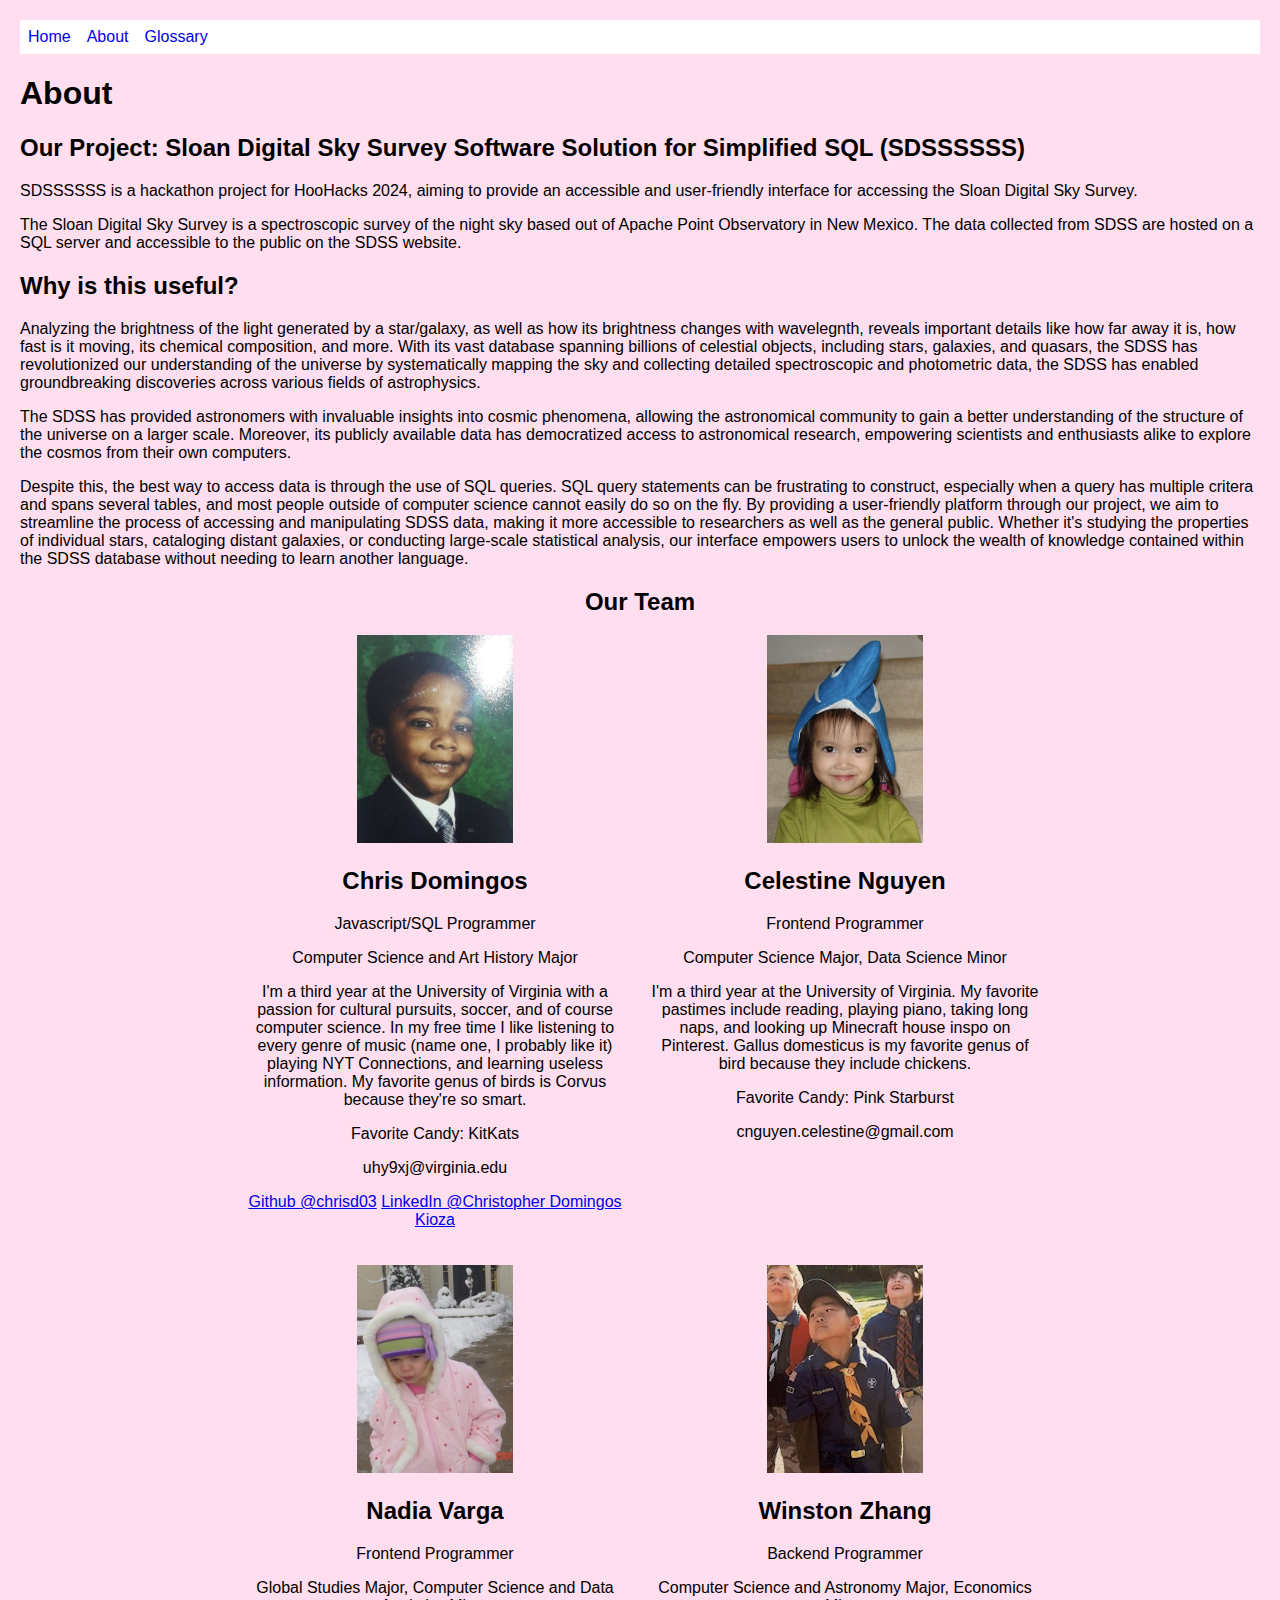
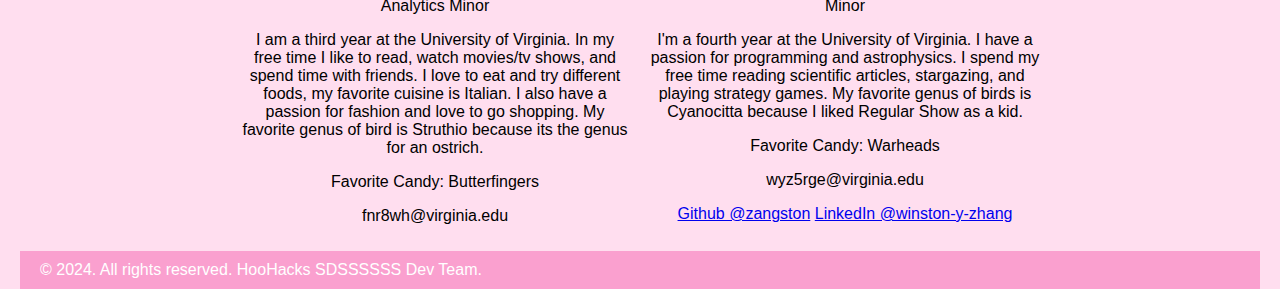
==== about.html @ 61f69108 "Merge branch 'CelestineNadia'" ====
<!DOCTYPE html>

<html lang="en">
<head>
  <title>Sloan Digital Sky Survey Software Solution For Simplified SQL (SDSSSSSS)</title>
  <link rel="stylesheet" href="styles.css">
</head>


<body>
  <nav class="navbar">
    <li><a style="text-decoration: none" href="index.html" class="nav-link">Home</a></li>
    <li><a style="text-decoration:none" href="about.html" class="nav-link">About</a></li>
    <li><a style="text-decoration:none" href="glossary.html" class="nav-link">Glossary</a></li>
  </nav>

  <div class="about-section">

      <h1>About</h1>
      
      <h2>Our Project: Sloan Digital Sky Survey Software Solution for Simplified SQL (SDSSSSSS)</h2>
      <p>SDSSSSSS is a hackathon project for HooHacks 2024, aiming to provide an accessible and user-friendly interface for accessing the Sloan Digital Sky Survey.</p>
      <p>The Sloan Digital Sky Survey is a spectroscopic survey of the night sky based out of Apache Point Observatory in New Mexico. The data collected from SDSS
          are hosted on a SQL server and accessible to the public on the SDSS website.
      </p>

      <h2>Why is this useful?</h2>
      
      <p>Analyzing the brightness of the light generated by a star/galaxy, as well as how its brightness changes with wavelegnth, reveals important details like
        how far away it is, how fast is it moving, its chemical composition, and more. With its vast database spanning billions of celestial objects, 
        including stars, galaxies, and quasars, the SDSS has revolutionized our understanding of the universe by systematically mapping the sky and collecting detailed 
        spectroscopic and photometric data, the SDSS has enabled groundbreaking discoveries across various fields of astrophysics.
      </p>
      <p>
        The SDSS has provided astronomers with invaluable insights into cosmic phenomena, allowing the astronomical community to gain a better understanding of the structure
        of the universe on a larger scale. Moreover, its publicly available data has democratized access to astronomical research, empowering scientists and enthusiasts 
        alike to explore the cosmos from their own computers.
      </p>
      <p>
        Despite this, the best way to access data is through the use of SQL queries. SQL query statements can be frustrating to construct, especially when a query has 
        multiple critera and spans several tables, and most people outside of computer science cannot easily do so on the fly. By providing a user-friendly platform 
        through our project, we aim to streamline the process of accessing and manipulating SDSS data, making it more accessible to researchers as well as the general public. 
        Whether it's studying the properties of individual stars, cataloging distant galaxies, or conducting large-scale statistical analysis, our interface empowers 
        users to unlock the wealth of knowledge contained within the SDSS database without needing to learn another language.
      </p>

    <h2 style="text-align:center">Our Team</h2>

    <div class="bios">
      <div class="row">
        <div class="column">
          <div class="card">
            <img src="images/chris-cropped.jpg" alt="Chris" style="width:40%">
            <div class="container">
              <h2>Chris Domingos</h2>
              <p class="title">Javascript/SQL Programmer</p>
              <p>Computer Science and Art History Major</p>
              <p>I'm a third year at the University of Virginia with a passion for
                  cultural pursuits, soccer, and of course computer science. In my free
                  time I like listening to every genre of music (name one, I probably like it)
                  playing NYT Connections, and learning useless information. My favorite genus of
                  birds is Corvus because they're so smart.
              </p>
              <p>Favorite Candy: KitKats</p>
              <p>uhy9xj@virginia.edu</p>
              <a href="https://github.com/chrisd03">Github @chrisd03</a>
              <a href="https://linkedin.com/in/chris-domingos/">LinkedIn @Christopher Domingos Kioza</a>
              <p></p>
            </div>
          </div>
        </div>
      

          <div class="card">
            <img src="images/celestine-cropped.jpg" alt="Celestine" style="width:40%">
            <div class="container">
              <h2>Celestine Nguyen</h2>
              <p class="title">Frontend Programmer</p>
              <p>Computer Science Major, Data Science Minor</p>
              <p>I'm a third year at the University of Virginia. My favorite pastimes include
                reading, playing piano, taking long naps, and looking up Minecraft house inspo
                on Pinterest. Gallus domesticus is my favorite genus of bird because they include 
                chickens. 
            </p>
              <p>Favorite Candy: Pink Starburst</p>
              <p>cnguyen.celestine@gmail.com</p>
              <p></p>
            </div>
          </div>

      

          <div class="card">
            <img src="images/nadia-cropped.jpg" alt="Nadia" style="width:40%">
            <div class="container">
              <h2>Nadia Varga</h2>
              <p class="title">Frontend Programmer</p>
              <p>Global Studies Major, Computer Science and Data Analytics Minor</p>
              <p>I am a third year at the University of Virginia. In my free time I like to read,
                watch movies/tv shows, and spend time with friends. I love to eat and try different foods,
                my favorite cuisine is Italian. I also have a passion for fashion and love to go shopping.
                My favorite genus of bird is Struthio because its the genus for an ostrich.
            </p>
              <p>Favorite Candy: Butterfingers</p>
              <p>fnr8wh@virginia.edu</p>
              <p></p>
            </div>
          </div>



        <div class="card">
          <img src="images/winston-cropped.jpg" alt="Winston" style="width:40%">
          <div class="container">
            <h2>Winston Zhang</h2>
            <p class="title">Backend Programmer</p>
            <p>Computer Science and Astronomy Major, Economics Minor</p>
            <p>I'm a fourth year at the University of Virginia. I have a passion for programming and astrophysics. 
                I spend my free time reading scientific articles, stargazing, and playing strategy games. 
                My favorite genus of birds is Cyanocitta because I liked Regular Show as a kid.</p>
            <p>Favorite Candy: Warheads</p>
            <p>wyz5rge@virginia.edu</p>
            <a href="https://github.com/zangston">Github @zangston</a> 
            <a href="https://linkedin.com/in/winston-y-zhang/">LinkedIn @winston-y-zhang</a>
          </div>
        </div>
  </div>
  </div>
  </div>
</body>

<footer class="footer mt-4 mb-4">
  <div class="container text-center">
    <span class="text-muted">&copy; 2024. All rights reserved. HooHacks SDSSSSSS Dev Team. </span>
  </div>
</footer>
</html>
---- styles.css ----
html {
    height: 100%;
  }


body {
    font-family: 'Trebuchet MS', sans-serif;
    margin: 20px;
    padding: 0;
    background-color: #ffdeef;
    display: flex;
    flex-direction: column;
    min-height: 100vh;
}

main {
    flex: 1;
  }
  
  .footer {
    margin-top: auto;
  }

header {
    background-color: #333;
    color: #fff;
    padding: 10px 20px;
}

footer {
    background-color: #faa0cf;
    color: #fff;
    padding: 10px 20px;
    margin: 0;
}

li {
    display: inline;
    float: left;
}
  
/* a {
    display: block;
    padding: 8px;
    background-color: #fff;
} */

nav {
    background-color: #fff;
    /* padding: 10px 20px; */

    list-style-type: none;
    margin: 0;
    padding: 0;
    overflow: hidden;
    /* background-color: #dddddd; */
}

nav ul {
    list-style-type: none;
    padding: 0;
}
nav ul li {
    display: inline;
    margin-right: 10px;
}
nav ul li a {
    color: #fff;
    text-decoration: none;
}

.nav-item {
    float: left;
    display: block;
    color: white;
    text-align: center;
    padding: 14px 20px;
    text-decoration: none;
    transition: background-color 0.3s;
}

.nav-link {
    display: block;
    padding: 8px;
    background-color: #fff;
}

.nav-link:hover {
    background-color: #faa0cf;
    color: white;
}

.bios {
    display: flex;
  flex-wrap: wrap;
  justify-content: space-between;
  text-align: center;
}


.row {
    display: grid;
    grid-template-columns: repeat(2, 1fr); /* Create two columns */
    gap: 20px; /* Space between items */
    margin: 0 auto;
    margin-bottom: 10px;
    max-width: 800px;
  }
  
  .card img {
    width: auto; /* Make the image fill the container */
    height: auto; 

  }
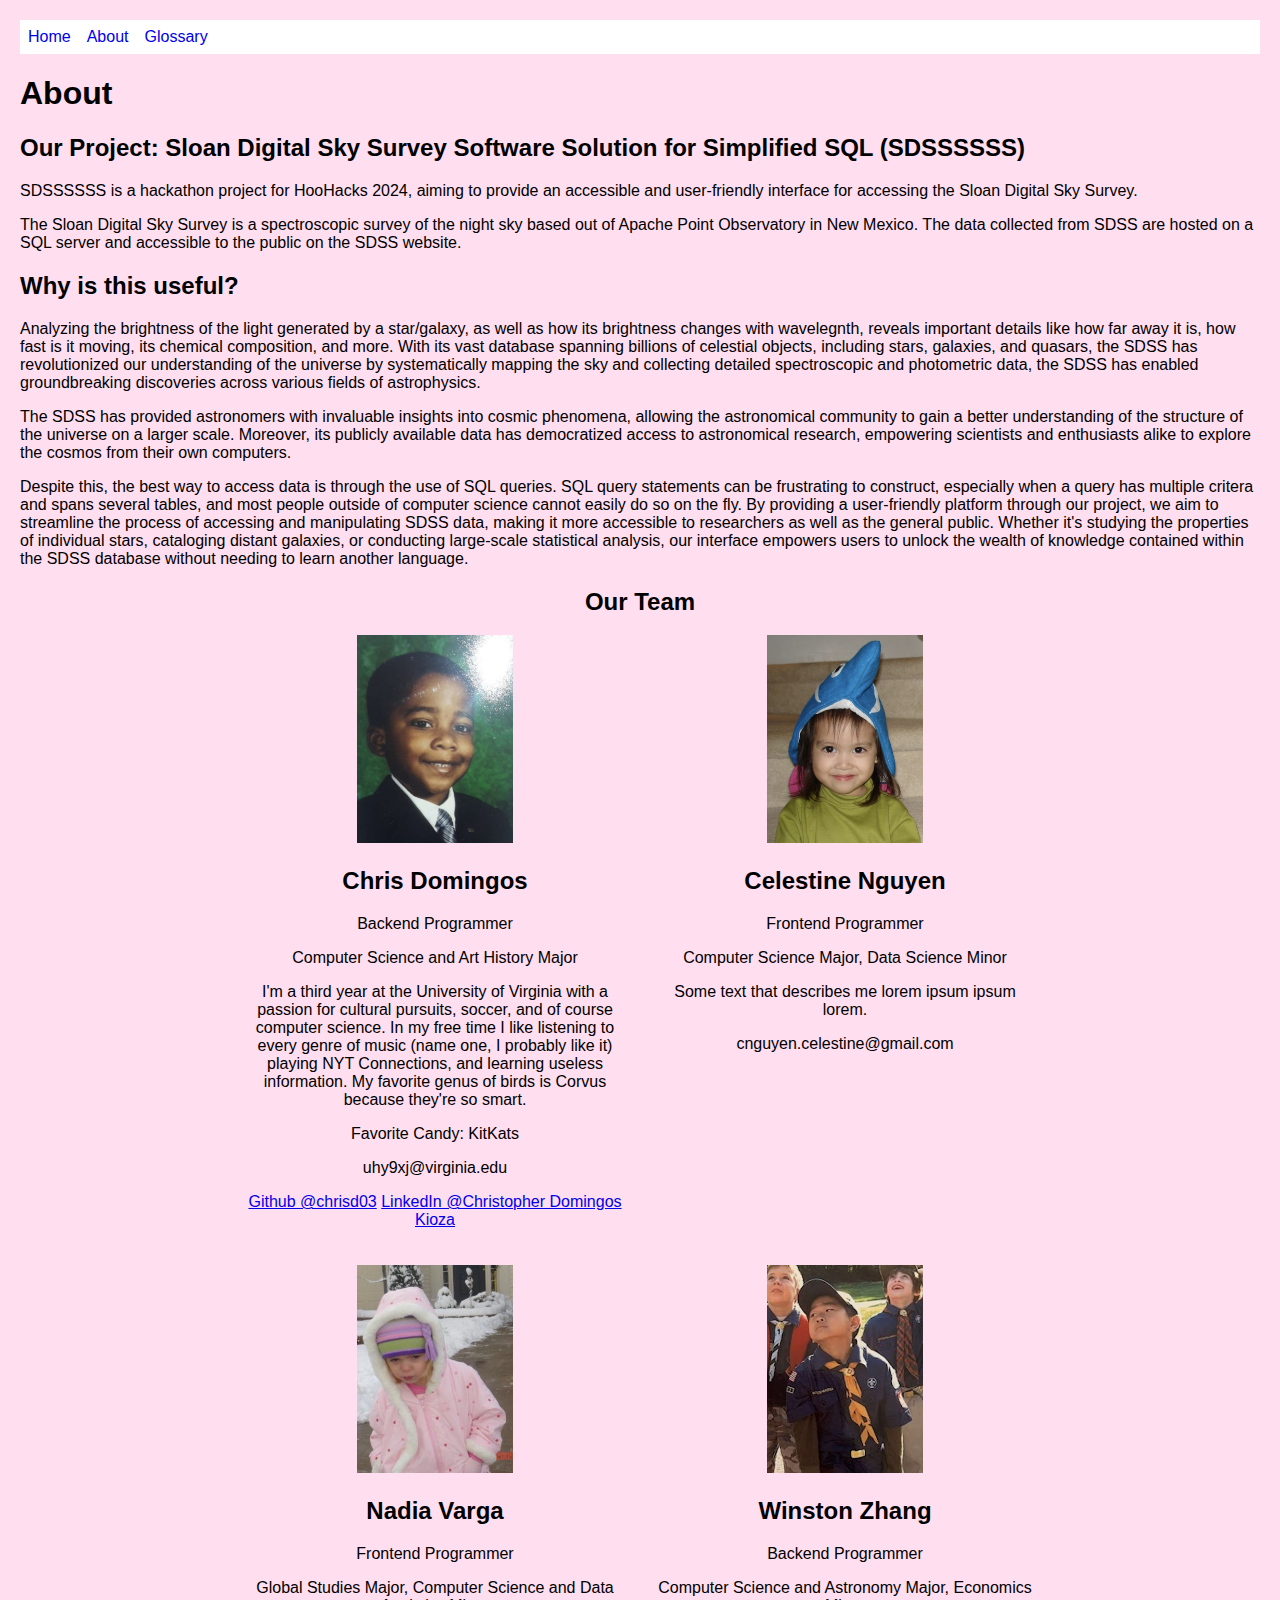
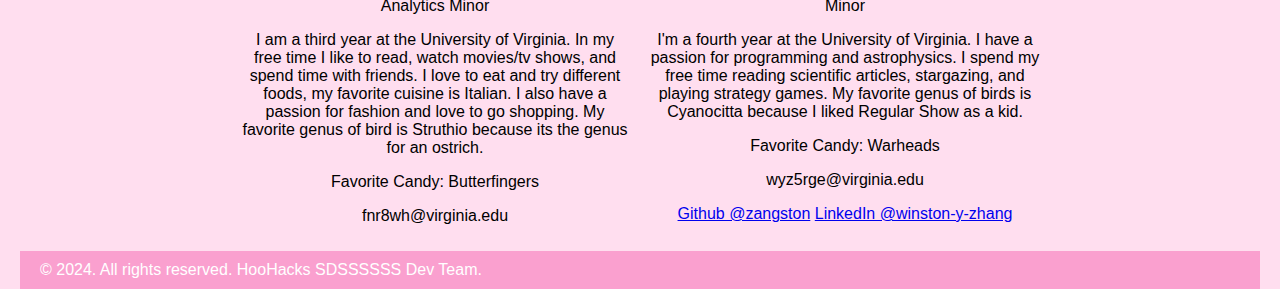
==== commit 425a1624: "updated about" ====
--- a/about.html
+++ b/about.html
@@ -53,7 +53,7 @@
             <img src="images/chris-cropped.jpg" alt="Chris" style="width:40%">
             <div class="container">
               <h2>Chris Domingos</h2>
-              <p class="title">Javascript/SQL Programmer</p>
+              <p class="title">Backend Programmer</p>
               <p>Computer Science and Art History Major</p>
               <p>I'm a third year at the University of Virginia with a passion for
                   cultural pursuits, soccer, and of course computer science. In my free
@@ -77,12 +77,7 @@
               <h2>Celestine Nguyen</h2>
               <p class="title">Frontend Programmer</p>
               <p>Computer Science Major, Data Science Minor</p>
-              <p>I'm a third year at the University of Virginia. My favorite pastimes include
-                reading, playing piano, taking long naps, and looking up Minecraft house inspo
-                on Pinterest. Gallus domesticus is my favorite genus of bird because they include 
-                chickens. 
-            </p>
-              <p>Favorite Candy: Pink Starburst</p>
+              <p>Some text that describes me lorem ipsum ipsum lorem.</p>
               <p>cnguyen.celestine@gmail.com</p>
               <p></p>
             </div>
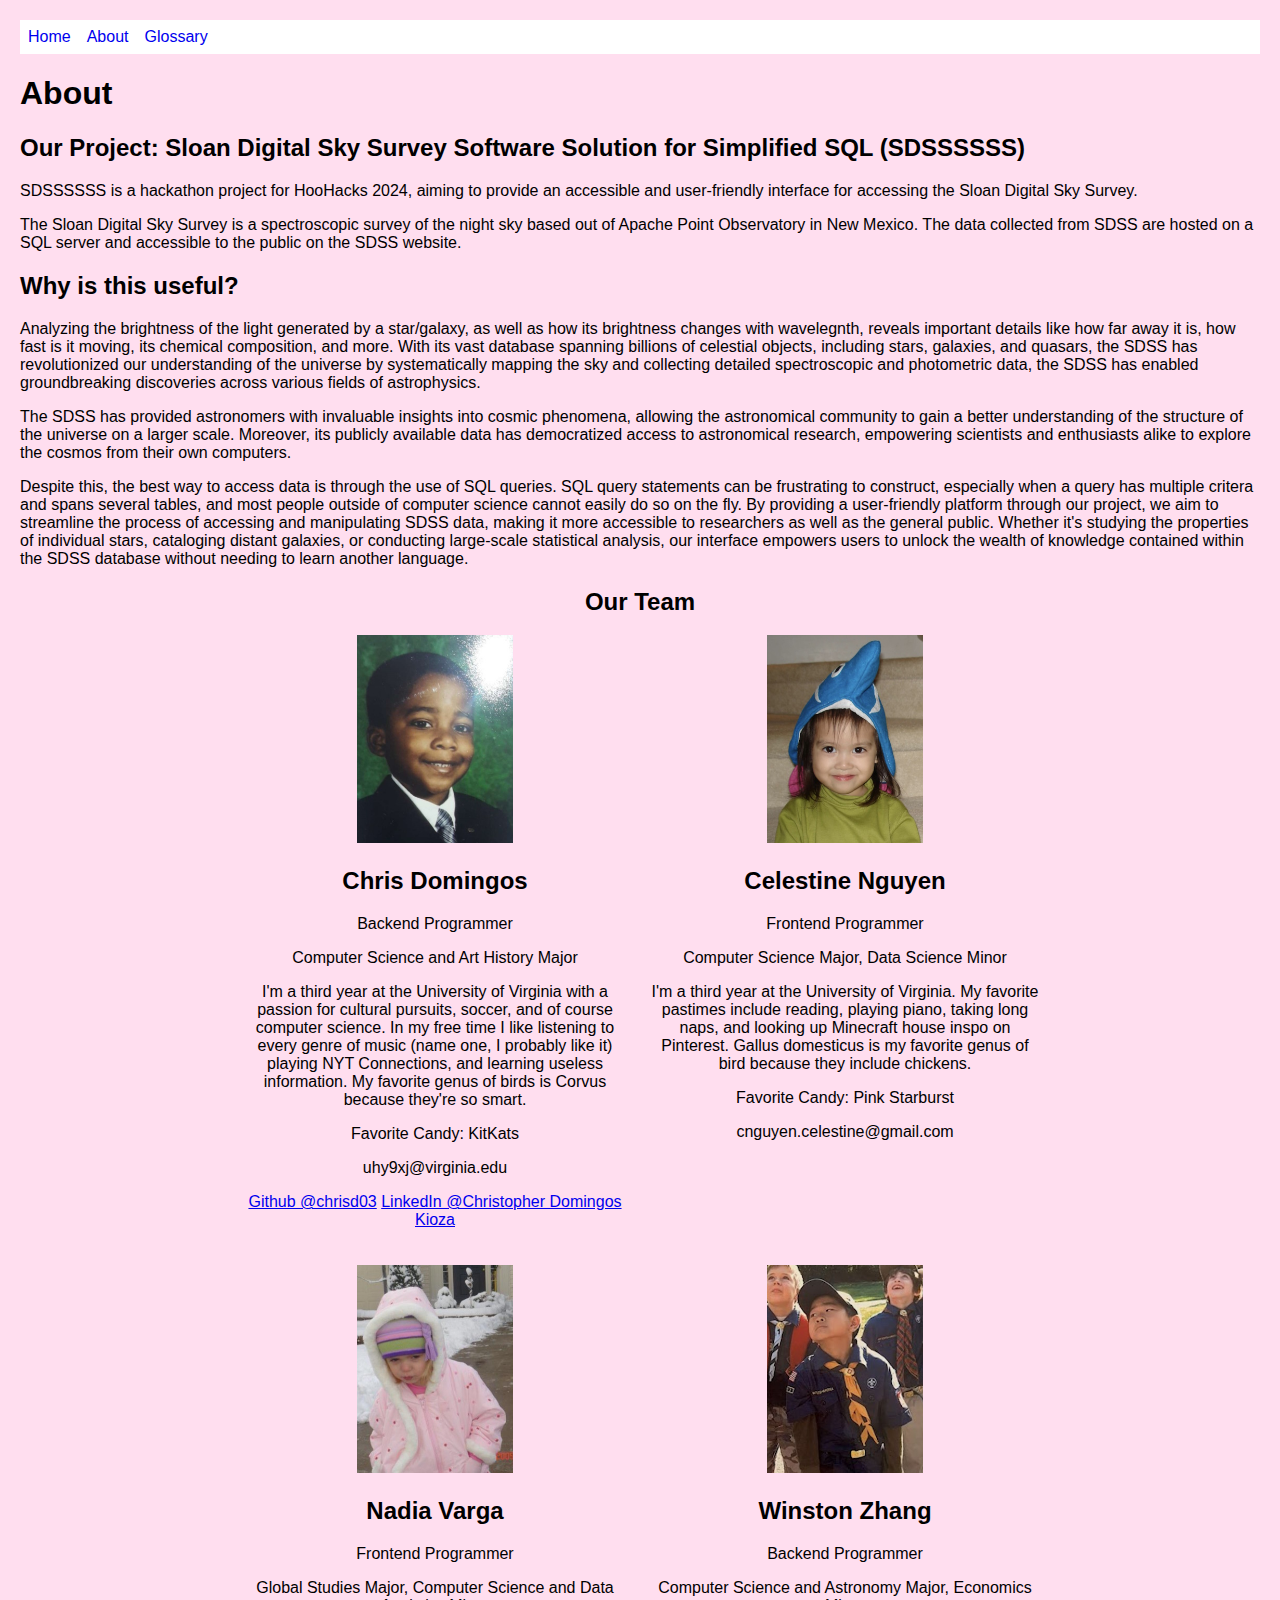
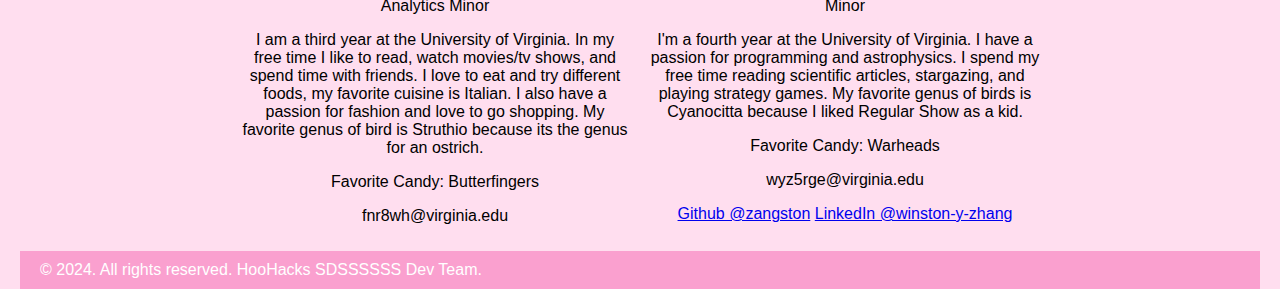
==== commit 39abeb98: "Merge remote-tracking branch 'origin/main'" ====
--- a/about.html
+++ b/about.html
@@ -77,7 +77,12 @@
               <h2>Celestine Nguyen</h2>
               <p class="title">Frontend Programmer</p>
               <p>Computer Science Major, Data Science Minor</p>
-              <p>Some text that describes me lorem ipsum ipsum lorem.</p>
+              <p>I'm a third year at the University of Virginia. My favorite pastimes include
+                reading, playing piano, taking long naps, and looking up Minecraft house inspo
+                on Pinterest. Gallus domesticus is my favorite genus of bird because they include 
+                chickens. 
+            </p>
+              <p>Favorite Candy: Pink Starburst</p>
               <p>cnguyen.celestine@gmail.com</p>
               <p></p>
             </div>
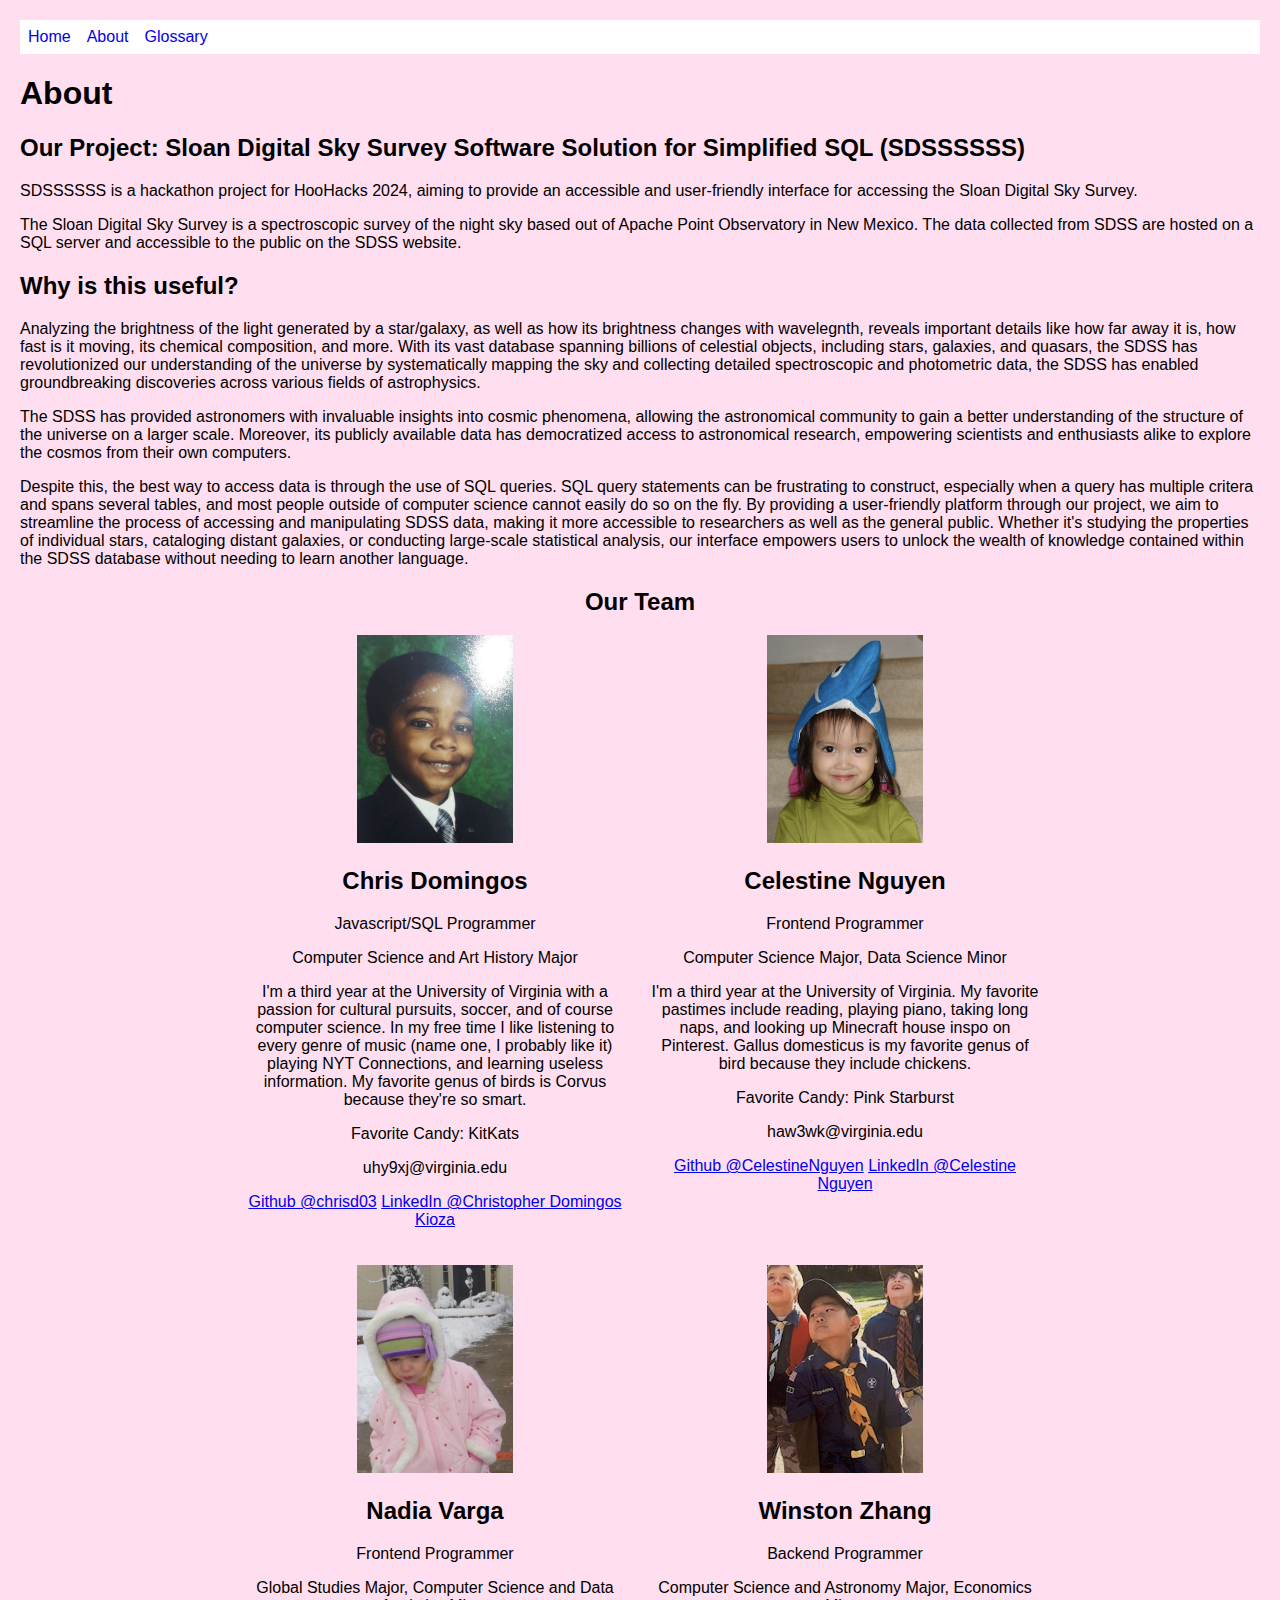
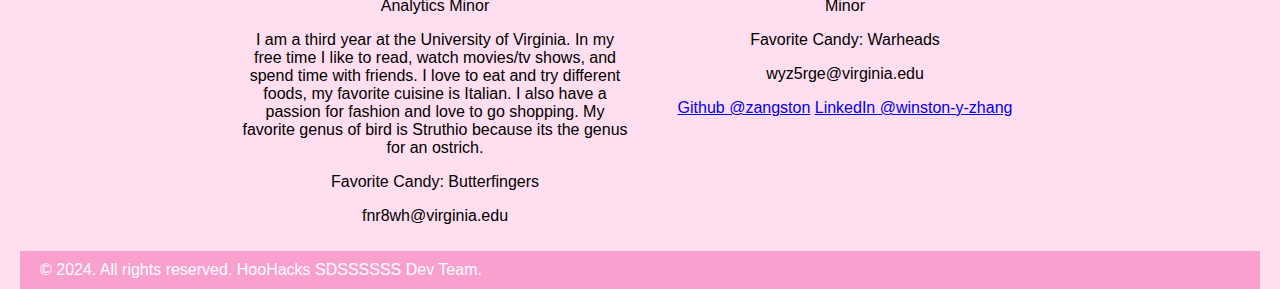
==== commit c62d4886: "maur edits" ====
--- a/about.html
+++ b/about.html
@@ -53,7 +53,7 @@
             <img src="images/chris-cropped.jpg" alt="Chris" style="width:40%">
             <div class="container">
               <h2>Chris Domingos</h2>
-              <p class="title">Backend Programmer</p>
+              <p class="title">Javascript/SQL Programmer</p>
               <p>Computer Science and Art History Major</p>
               <p>I'm a third year at the University of Virginia with a passion for
                   cultural pursuits, soccer, and of course computer science. In my free
@@ -83,7 +83,9 @@
                 chickens. 
             </p>
               <p>Favorite Candy: Pink Starburst</p>
-              <p>cnguyen.celestine@gmail.com</p>
+              <p>haw3wk@virginia.edu</p>
+              <a href="https://github.com/CelestineNguyen">Github @CelestineNguyen</a> 
+              <a href="https://www.linkedin.com/in/celestine-n-99644a275">LinkedIn @Celestine Nguyen</a>
               <p></p>
             </div>
           </div>
@@ -115,9 +117,6 @@
             <h2>Winston Zhang</h2>
             <p class="title">Backend Programmer</p>
             <p>Computer Science and Astronomy Major, Economics Minor</p>
-            <p>I'm a fourth year at the University of Virginia. I have a passion for programming and astrophysics. 
-                I spend my free time reading scientific articles, stargazing, and playing strategy games. 
-                My favorite genus of birds is Cyanocitta because I liked Regular Show as a kid.</p>
             <p>Favorite Candy: Warheads</p>
             <p>wyz5rge@virginia.edu</p>
             <a href="https://github.com/zangston">Github @zangston</a> 
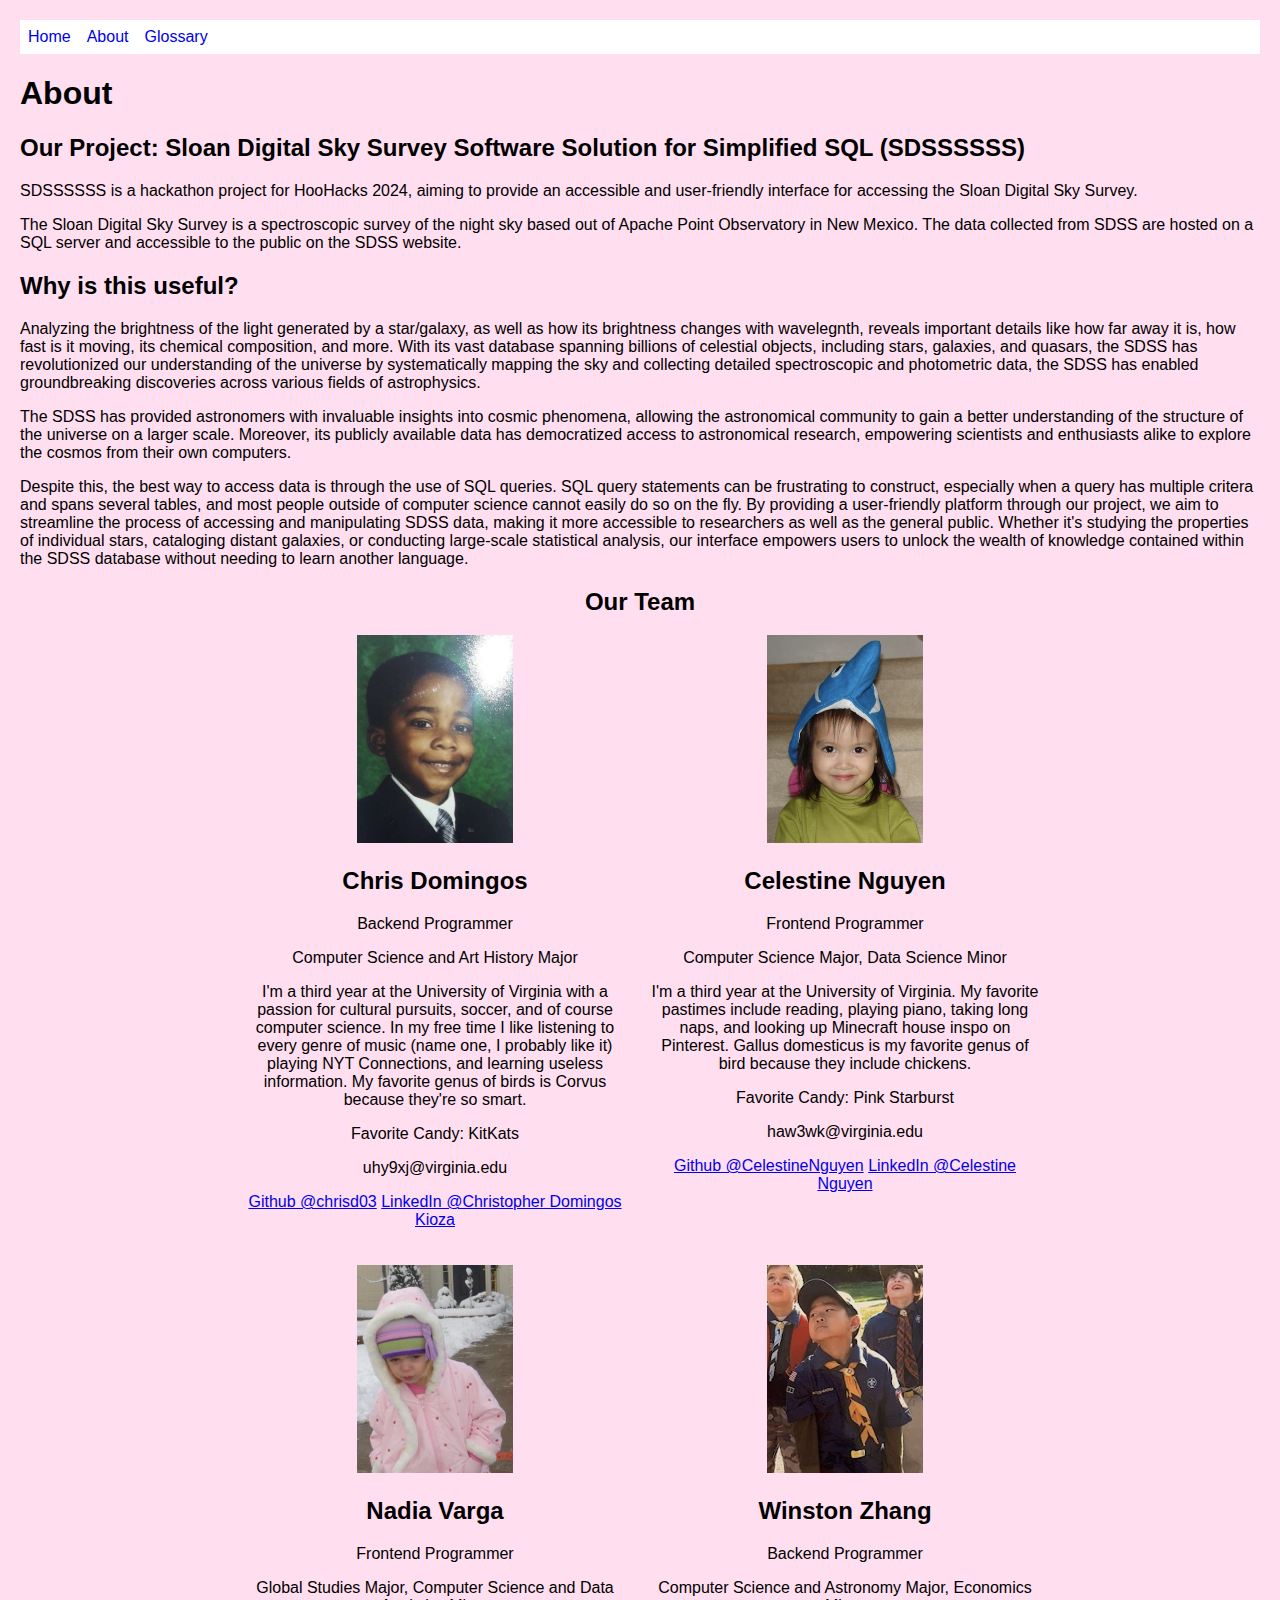
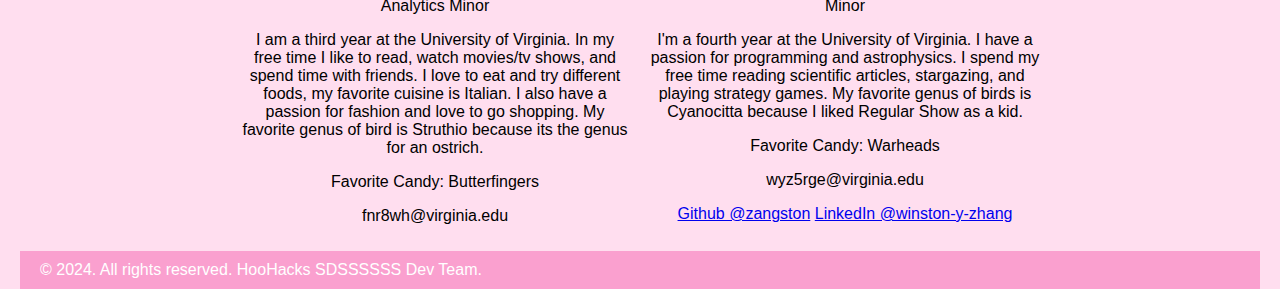
==== commit b41b5ea4: "Merge branch 'main' into CelestineNadia" ====
--- a/about.html
+++ b/about.html
@@ -53,7 +53,7 @@
             <img src="images/chris-cropped.jpg" alt="Chris" style="width:40%">
             <div class="container">
               <h2>Chris Domingos</h2>
-              <p class="title">Javascript/SQL Programmer</p>
+              <p class="title">Backend Programmer</p>
               <p>Computer Science and Art History Major</p>
               <p>I'm a third year at the University of Virginia with a passion for
                   cultural pursuits, soccer, and of course computer science. In my free
@@ -117,6 +117,9 @@
             <h2>Winston Zhang</h2>
             <p class="title">Backend Programmer</p>
             <p>Computer Science and Astronomy Major, Economics Minor</p>
+            <p>I'm a fourth year at the University of Virginia. I have a passion for programming and astrophysics. 
+                I spend my free time reading scientific articles, stargazing, and playing strategy games. 
+                My favorite genus of birds is Cyanocitta because I liked Regular Show as a kid.</p>
             <p>Favorite Candy: Warheads</p>
             <p>wyz5rge@virginia.edu</p>
             <a href="https://github.com/zangston">Github @zangston</a> 
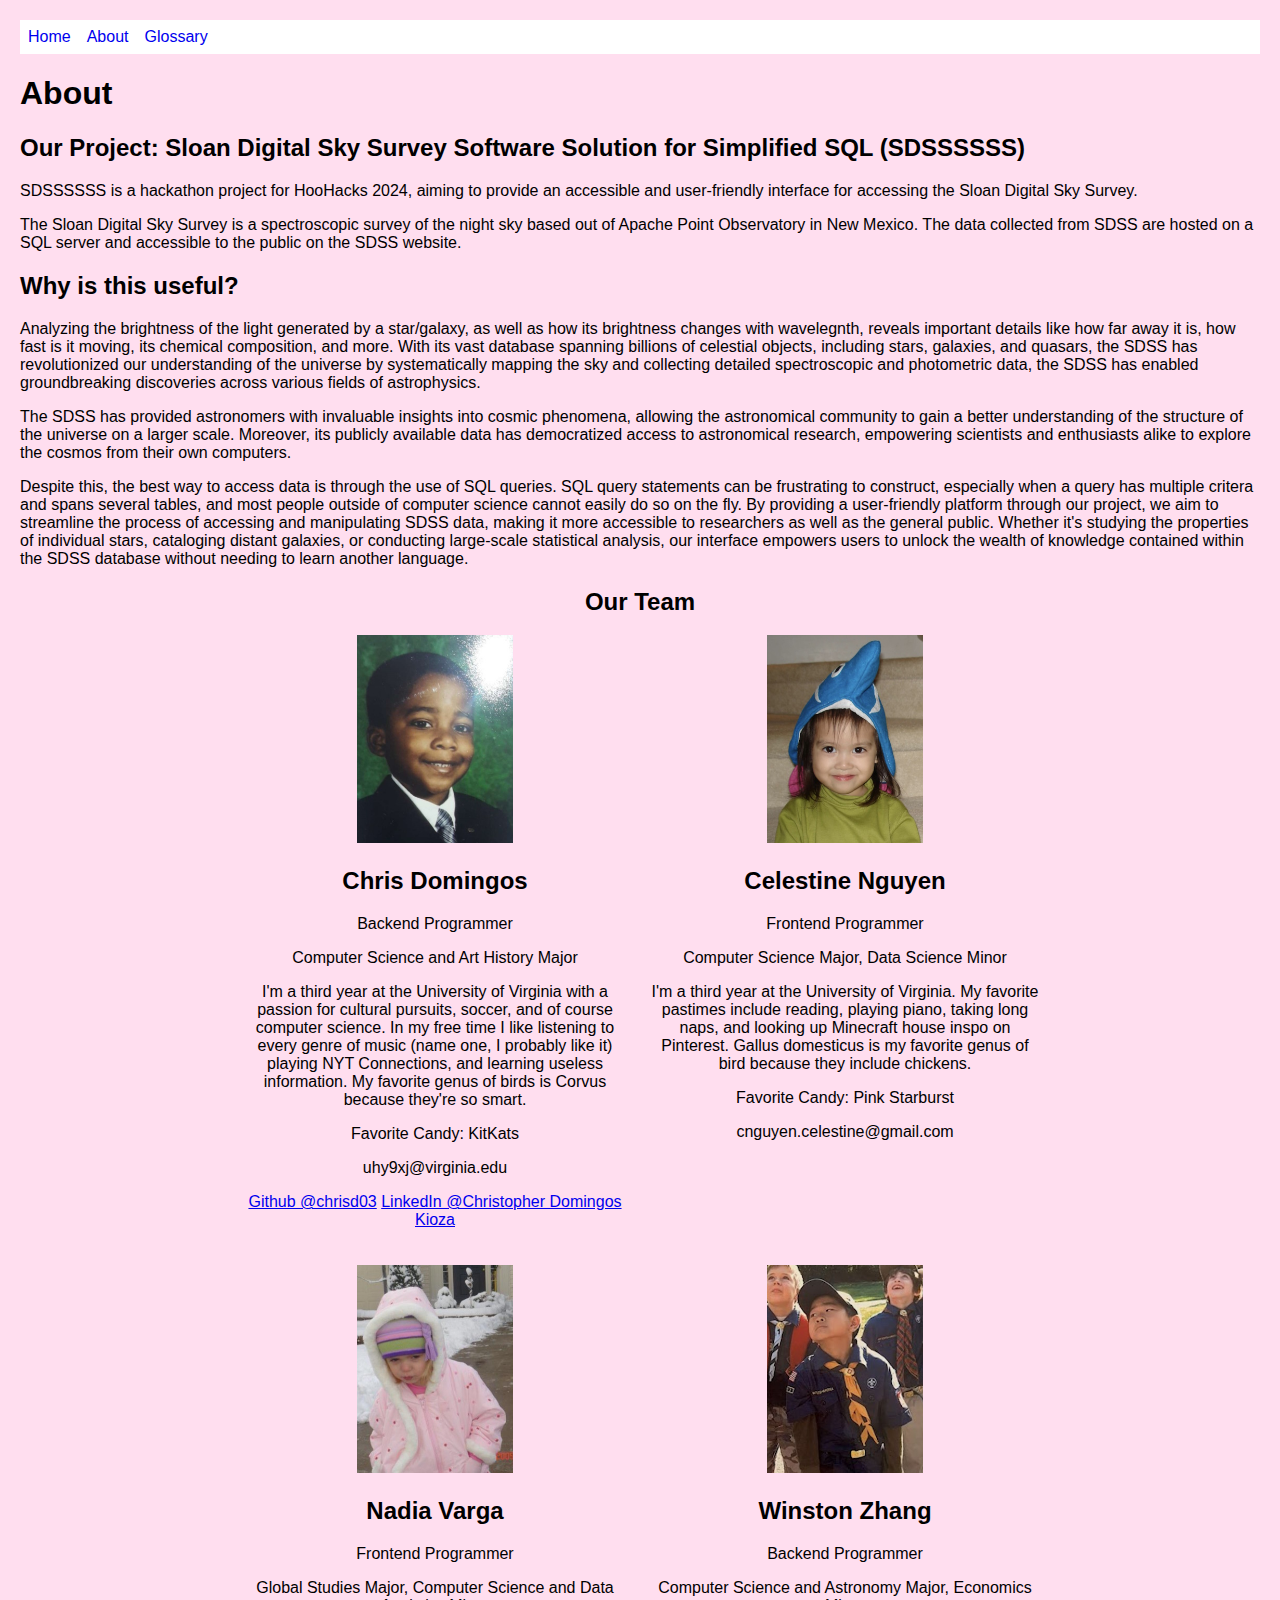
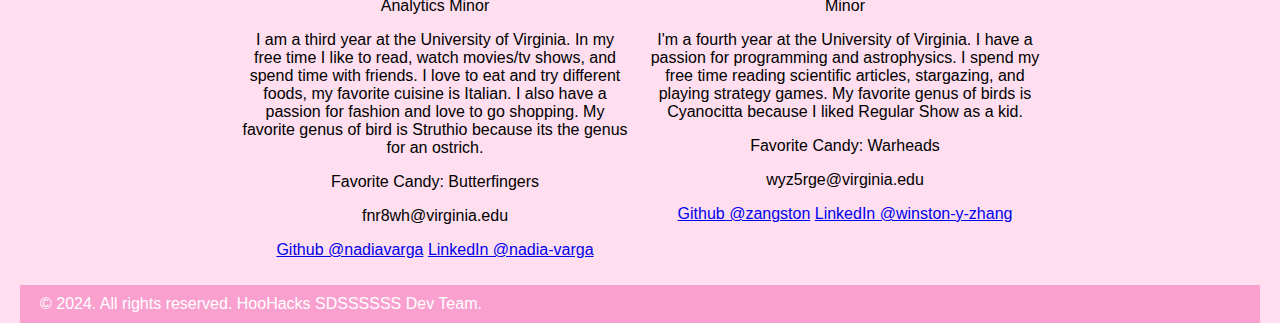
==== commit 332182e9: "bio link" ====
--- a/about.html
+++ b/about.html
@@ -83,9 +83,7 @@
                 chickens. 
             </p>
               <p>Favorite Candy: Pink Starburst</p>
-              <p>haw3wk@virginia.edu</p>
-              <a href="https://github.com/CelestineNguyen">Github @CelestineNguyen</a> 
-              <a href="https://www.linkedin.com/in/celestine-n-99644a275">LinkedIn @Celestine Nguyen</a>
+              <p>cnguyen.celestine@gmail.com</p>
               <p></p>
             </div>
           </div>
@@ -105,6 +103,8 @@
             </p>
               <p>Favorite Candy: Butterfingers</p>
               <p>fnr8wh@virginia.edu</p>
+              <a href="https://github.com/nadiavarga">Github @nadiavarga</a> 
+              <a href="https://www.linkedin.com/in/nadia-varga-7637b2283/">LinkedIn @nadia-varga</a>
               <p></p>
             </div>
           </div>
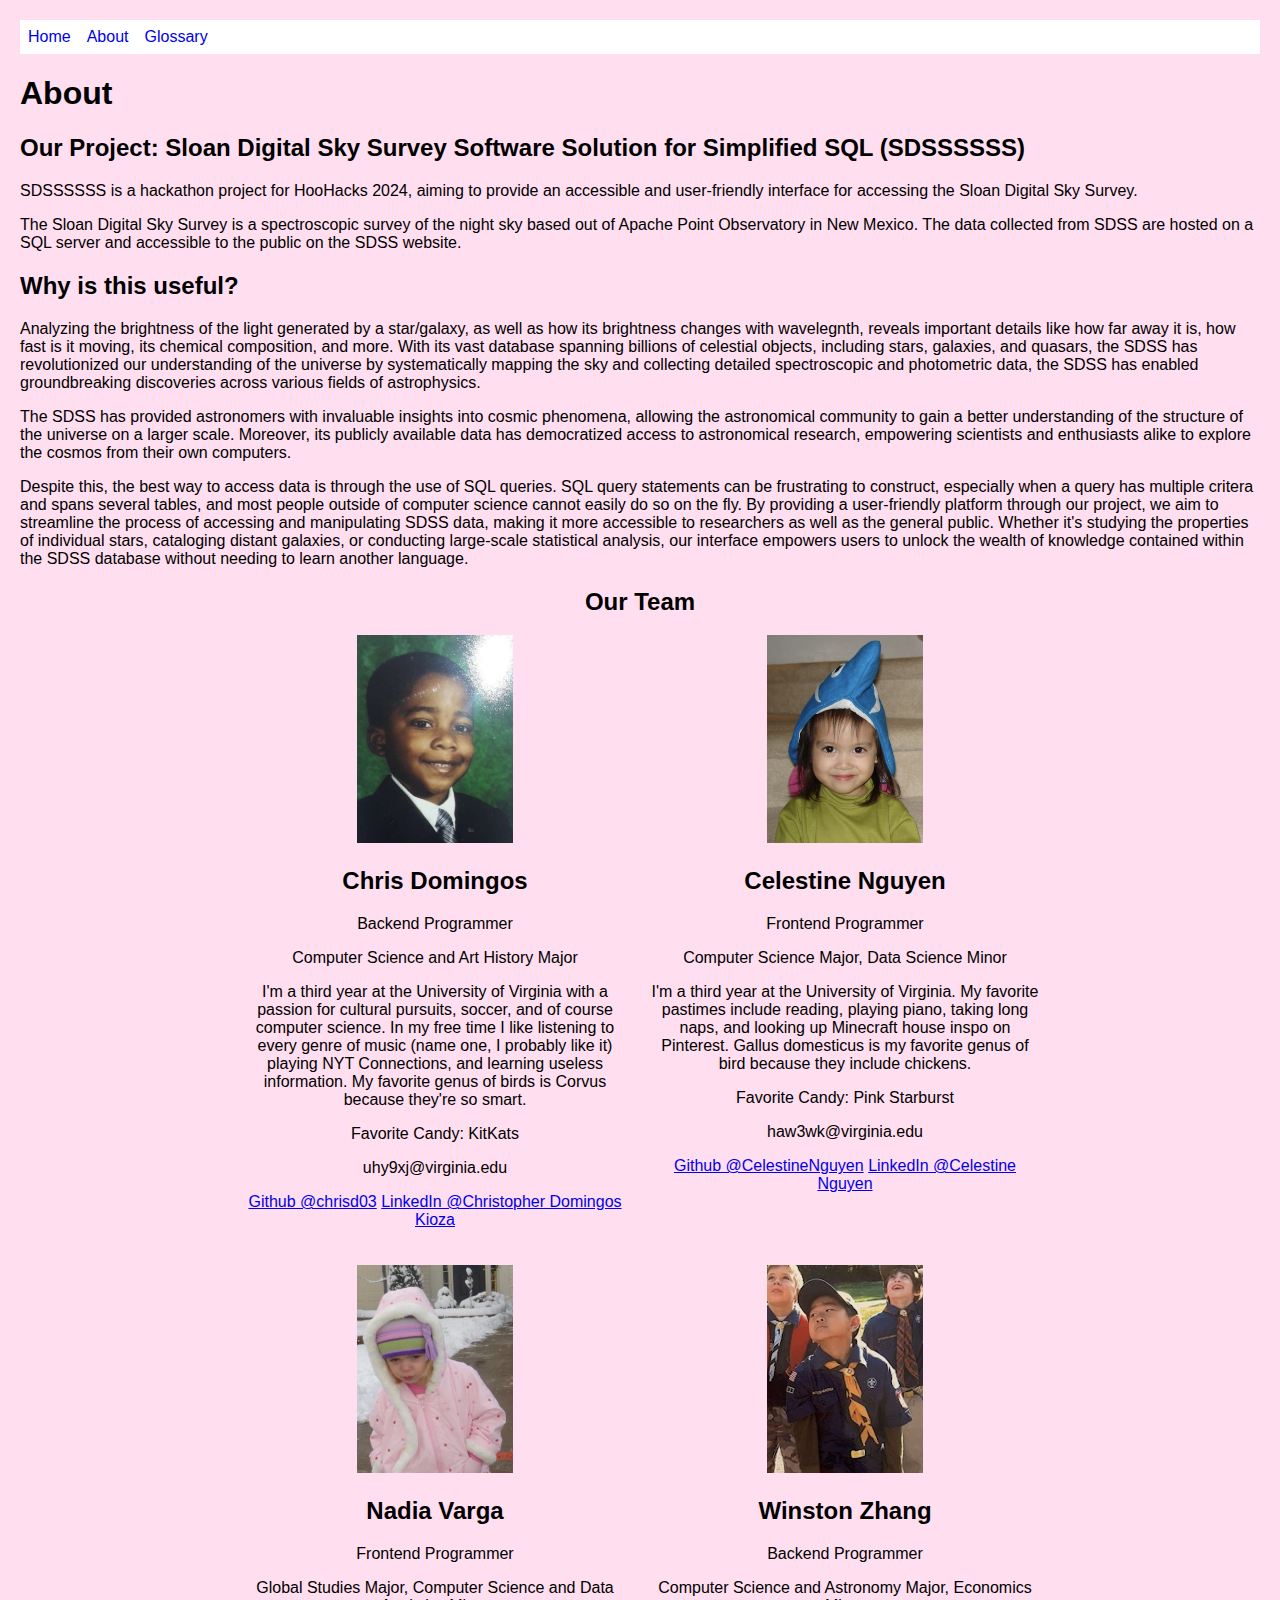
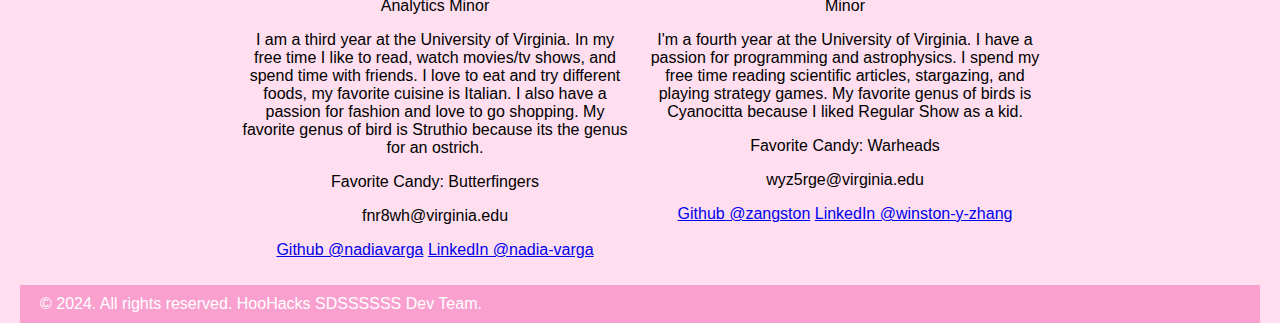
==== commit e59edaa2: "Merge branch 'Nadia'" ====
--- a/about.html
+++ b/about.html
@@ -83,7 +83,9 @@
                 chickens. 
             </p>
               <p>Favorite Candy: Pink Starburst</p>
-              <p>cnguyen.celestine@gmail.com</p>
+              <p>haw3wk@virginia.edu</p>
+              <a href="https://github.com/CelestineNguyen">Github @CelestineNguyen</a> 
+              <a href="https://www.linkedin.com/in/celestine-n-99644a275">LinkedIn @Celestine Nguyen</a>
               <p></p>
             </div>
           </div>
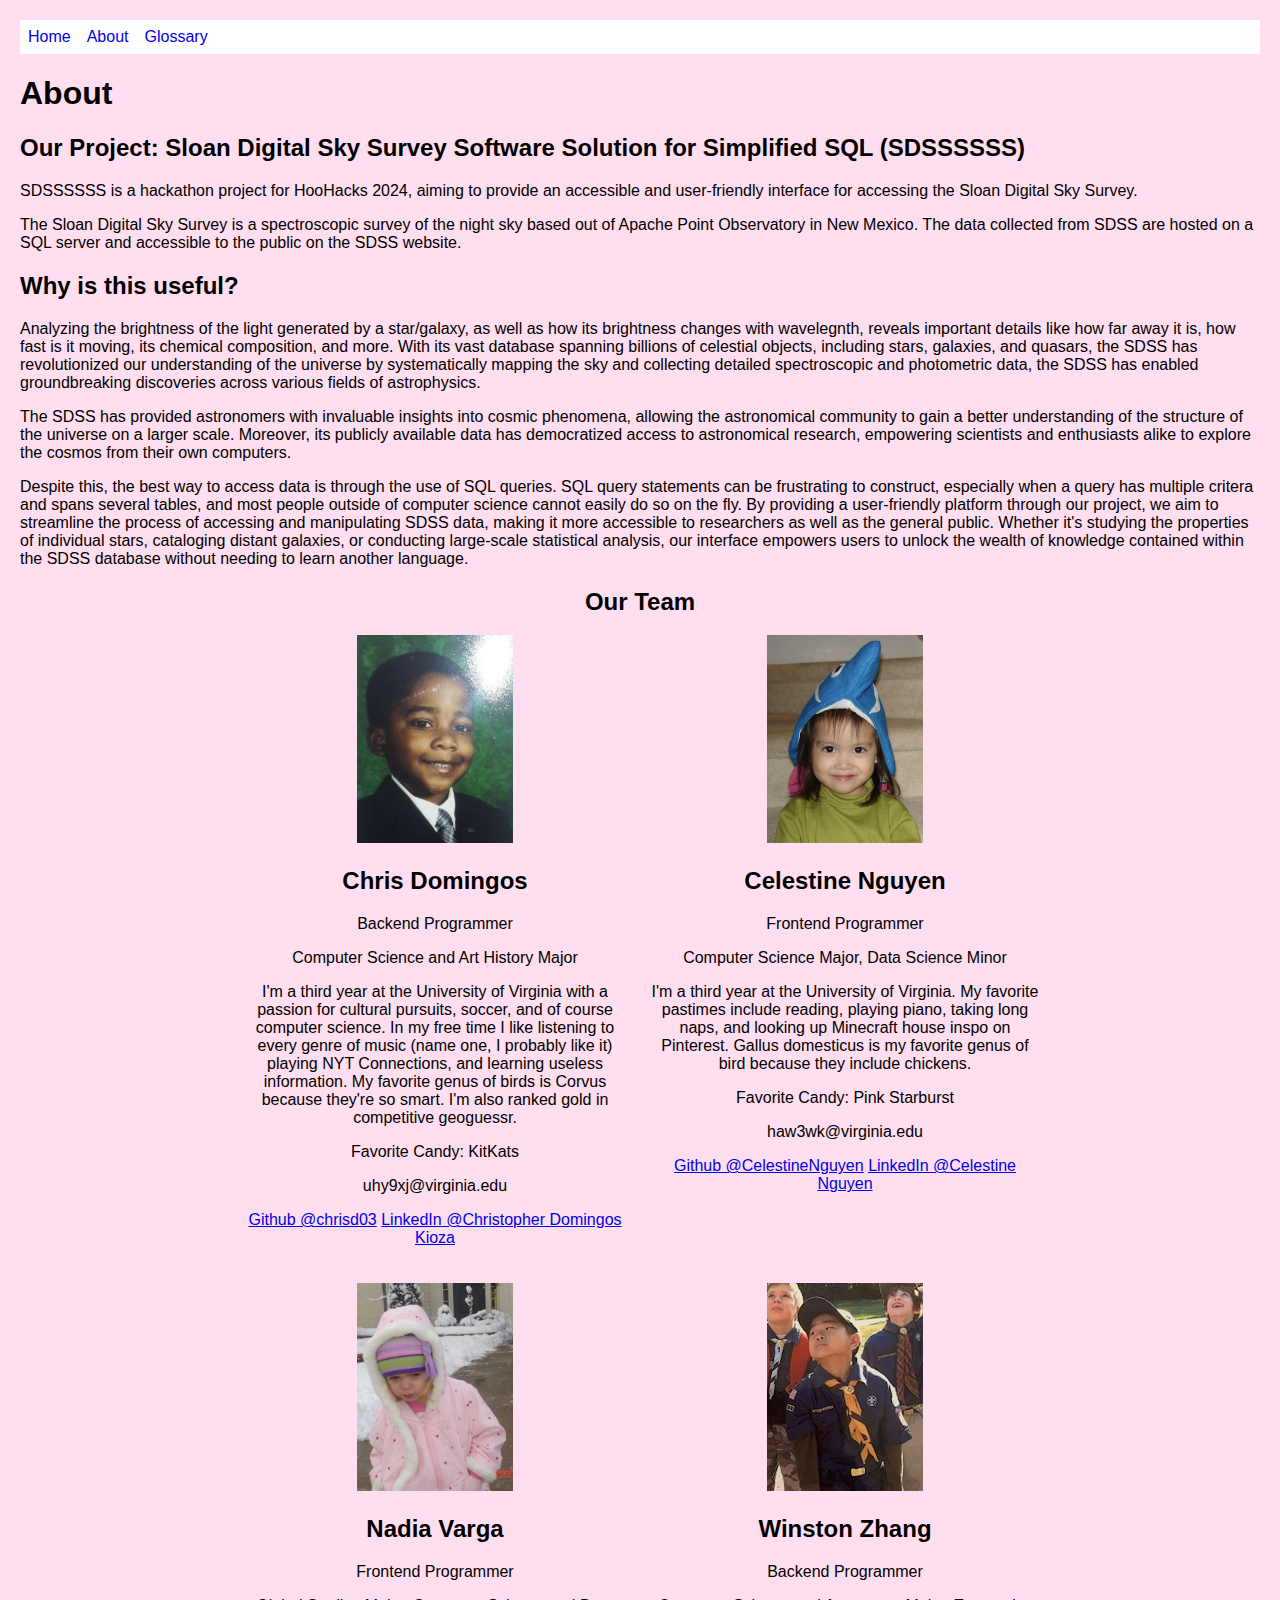
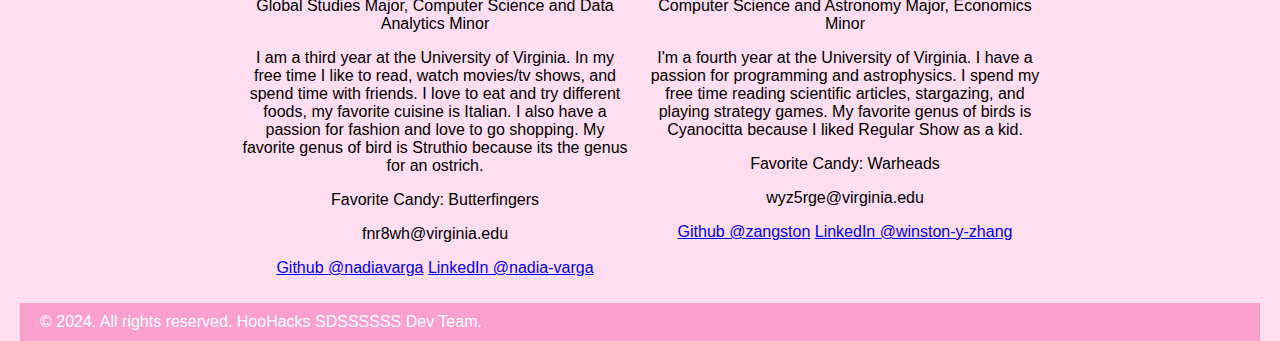
==== commit 2b3e3b8e: "updated about" ====
--- a/about.html
+++ b/about.html
@@ -59,7 +59,7 @@
                   cultural pursuits, soccer, and of course computer science. In my free
                   time I like listening to every genre of music (name one, I probably like it)
                   playing NYT Connections, and learning useless information. My favorite genus of
-                  birds is Corvus because they're so smart.
+                  birds is Corvus because they're so smart. I'm also ranked gold in competitive geoguessr.
               </p>
               <p>Favorite Candy: KitKats</p>
               <p>uhy9xj@virginia.edu</p>
